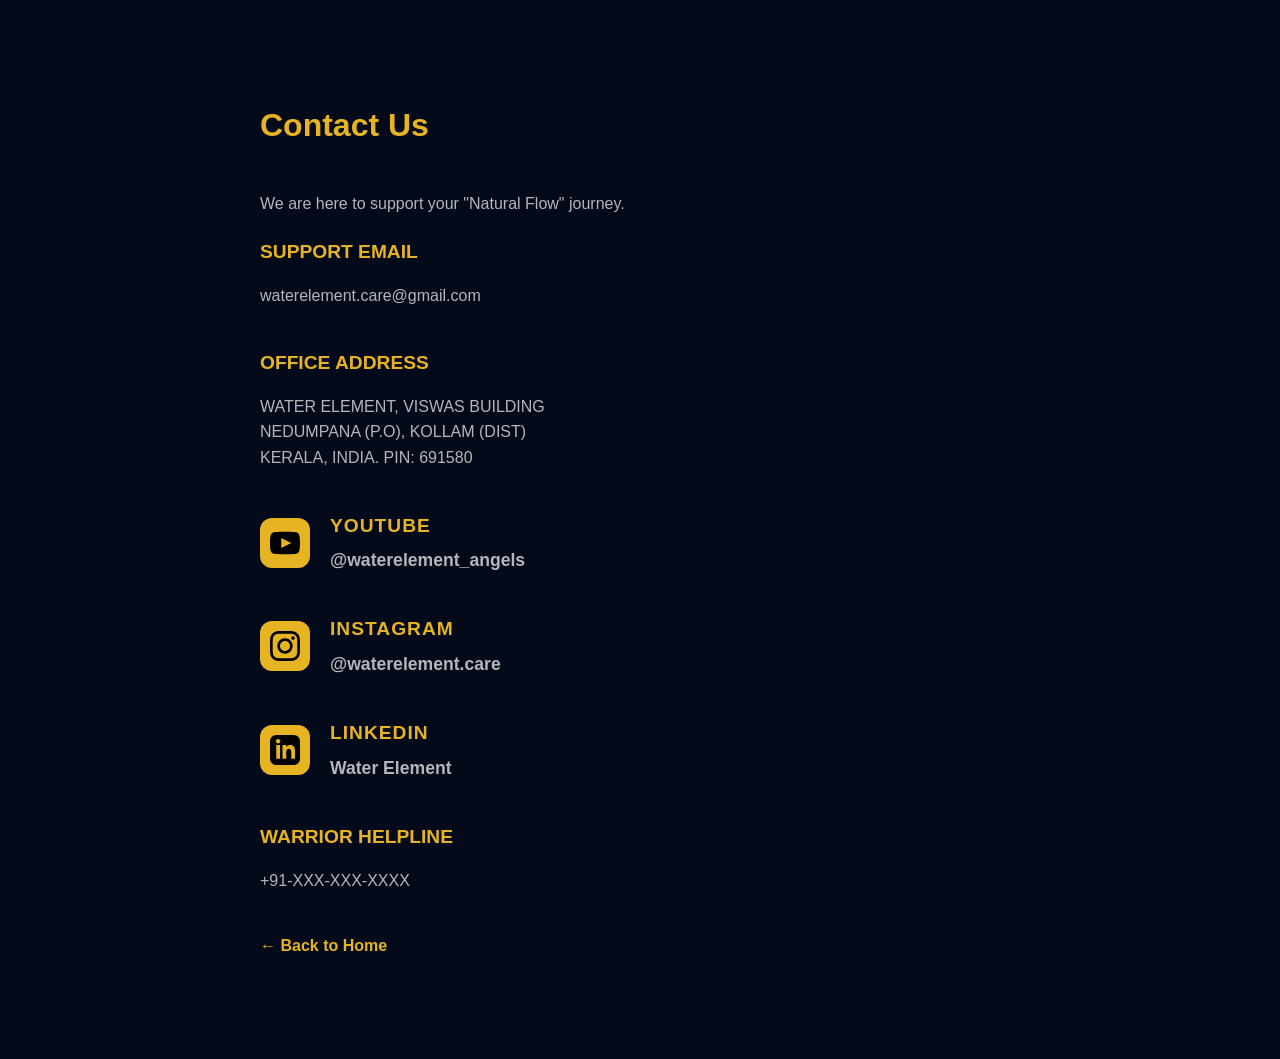
==== contact.html @ 3f307df5 "first commit" ====
<!DOCTYPE html>
<html lang="en">
<head>
    <meta charset="UTF-8">
    <meta name="viewport" content="width=device-width, initial-scale=1.0">
    <title>Contact Us | Water Element</title>
    <link rel="stylesheet" href="style.css">
</head>
<body style="text-align: left; background: var(--bg-dark);">

    <div class="main-container" style="max-width: 800px; padding: 100px 20px;">
        <h1 style="color: var(--gold); margin-bottom: 40px;">Contact Us</h1>
        
        <p style="color: var(--text-secondary); margin-bottom: 20px;">We are here to support your "Natural Flow" journey.</p>

        <section style="margin-bottom: 40px;">
            <h2 style="color: var(--gold); font-size: 1.2rem; margin-bottom: 15px;">SUPPORT EMAIL</h2>
            <p style="color: var(--text-secondary);">waterelement.care@gmail.com</p>
        </section>

        <section style="margin-bottom: 40px;">
            <h2 style="color: var(--gold); font-size: 1.2rem; margin-bottom: 15px;">OFFICE ADDRESS</h2>
            <p style="color: var(--text-secondary);">WATER ELEMENT, VISWAS BUILDING</p>
            <p style="color: var(--text-secondary);">NEDUMPANA (P.O), KOLLAM (DIST)</p>
            <p style="color: var(--text-secondary);">KERALA, INDIA. PIN: 691580</p>
        </section>

        <section style="margin-bottom: 40px; display: flex; align-items: center; gap: 20px;">
            <div style="background: var(--gold); min-width: 50px; height: 50px; border-radius: 12px; display: flex; align-items: center; justify-content: center;">
                <svg viewBox="0 0 24 24" fill="black" width="30" height="30">
                    <path d="M19.615 3.184c-3.604-.246-11.631-.245-15.23 0-3.897.266-4.356 2.62-4.385 8.816.029 6.185.484 8.549 4.385 8.816 3.6.245 11.626.246 15.23 0 3.897-.266 4.356-2.62 4.385-8.816-.029-6.185-.484-8.549-4.385-8.816zm-10.615 12.816v-8l8 4-8 4z"/>
                </svg>
            </div>
            <div>
                <h2 style="color: var(--gold); font-size: 1.2rem; margin-bottom: 5px; letter-spacing: 1px;">YOUTUBE</h2>
                <a href="https://youtube.com/@waterelement_angels?si=xSwjTzjeqmfZu9Gz" target="_blank" style="color: var(--text-secondary); text-decoration: none; font-size: 1.1rem; font-weight: bold;">@waterelement_angels</a>
            </div>
        </section>

        <section style="margin-bottom: 40px; display: flex; align-items: center; gap: 20px;">
            <div style="background: var(--gold); min-width: 50px; height: 50px; border-radius: 12px; display: flex; align-items: center; justify-content: center;">
                <svg viewBox="0 0 24 24" fill="black" width="30" height="30">
                    <path d="M12 2.163c3.204 0 3.584.012 4.85.07 3.252.148 4.771 1.691 4.919 4.919.058 1.265.069 1.645.069 4.849 0 3.205-.012 3.584-.069 4.849-.149 3.225-1.664 4.771-4.919 4.919-1.266.058-1.644.07-4.85.07-3.204 0-3.584-.012-4.849-.07-3.26-.149-4.771-1.699-4.919-4.92-.058-1.265-.07-1.644-.07-4.849 0-3.204.013-3.583.07-4.849.149-3.227 1.664-4.771 4.919-4.919 1.266-.057 1.645-.069 4.849-.069zm0-2.163c-3.259 0-3.667.014-4.947.072-4.358.2-6.78 2.618-6.98 6.98-.059 1.281-.073 1.689-.073 4.948 0 3.259.014 3.668.072 4.948.2 4.358 2.618 6.78 6.98 6.98 1.281.058 1.689.072 4.948.072 3.259 0 3.668-.014 4.948-.072 4.354-.2 6.782-2.618 6.979-6.98.059-1.28.073-1.689.073-4.948 0-3.259-.014-3.667-.072-4.947-.196-4.354-2.617-6.78-6.979-6.98-1.281-.059-1.611-.073-4.947-.073zm0 5.838c-3.403 0-6.162 2.759-6.162 6.162s2.759 6.163 6.162 6.163 6.162-2.759 6.162-6.163c0-3.403-2.759-6.162-6.162-6.162zm0 10.162c-2.209 0-4-1.79-4-4 0-2.209 1.791-4 4-4s4 1.791 4 4c0 2.21-1.791 4-4 4zm6.406-11.845c-.796 0-1.441.645-1.441 1.44s.645 1.44 1.441 1.44c.795 0 1.439-.645 1.439-1.44s-.644-1.44-1.439-1.44z"/></svg>
            </div>
            <div>
                <h2 style="color: var(--gold); font-size: 1.2rem; margin-bottom: 5px; letter-spacing: 1px;">INSTAGRAM</h2>
                <a href="https://www.instagram.com/waterelement.care?igsh=dTJsc2w0Y2I5bW9l&utm_source=ig_contact_invite" target="_blank" style="color: var(--text-secondary); text-decoration: none; font-size: 1.1rem; font-weight: bold;">@waterelement.care</a>
            </div>
        </section>

        <section style="margin-bottom: 40px; display: flex; align-items: center; gap: 20px;">
            <div style="background: var(--gold); min-width: 50px; height: 50px; border-radius: 12px; display: flex; align-items: center; justify-content: center;">
                <svg viewBox="0 0 24 24" fill="black" width="30" height="30">
                    <path d="M19 0h-14c-2.761 0-5 2.239-5 5v14c0 2.761 2.239 5 5 5h14c2.762 0 5-2.239 5-5v-14c0-2.761-2.238-5-5-5zm-11 19h-3v-11h3v11zm-1.5-12.268c-.966 0-1.75-.79-1.75-1.764s.784-1.764 1.75-1.764 1.75.79 1.75 1.764-.783 1.764-1.75 1.764zm13.5 12.268h-3v-5.604c0-3.368-4-3.113-4 0v5.604h-3v-11h3v1.765c1.396-2.586 7-2.777 7 2.476v6.759z"/>
                </svg>
            </div>
            <div>
                <h2 style="color: var(--gold); font-size: 1.2rem; margin-bottom: 5px; letter-spacing: 1px;">LINKEDIN</h2>
                <a href="https://www.linkedin.com/in/water-element-76771b401?utm_source=share_via&utm_content=profile&utm_medium=member_ios" target="_blank" style="color: var(--text-secondary); text-decoration: none; font-size: 1.1rem; font-weight: bold;">Water Element</a>
            </div>
        </section>

        <section style="margin-bottom: 40px;">
            <h2 style="color: var(--gold); font-size: 1.2rem; margin-bottom: 15px;">WARRIOR HELPLINE</h2>
            <p style="color: var(--text-secondary);">+91-XXX-XXX-XXXX</p>
        </section>

        <a href="index.html" style="color: var(--gold); text-decoration: none; font-weight: bold;">← Back to Home</a>
    </div>

</body>
</html>
---- style.css ----
/* 
   WATER ELEMENT LANDING - THE DIVINE GATEWAY
   Author: Neo | Antigravity
   Phase: Check Point 10 (Standalone Sibling Architecture)
*/

:root {
    --bg-dark: #050a1a;
    --bg-accent: #0f172a;
    --gold: #E6B422;
    --text-primary: #ffffff;
    --text-secondary: rgba(255, 255, 255, 0.7);
    --accent-cyan: #00f2ff;
    --glass-bg: rgba(255, 255, 255, 0.05);
    --glass-border: rgba(255, 255, 255, 0.1);
}

* {
    margin: 0;
    padding: 0;
    box-sizing: border-box;
}

body {
    background: radial-gradient(circle at top center, #1b274c 0%, var(--bg-dark) 100%);
    color: var(--text-primary);
    font-family: 'Outfit', sans-serif;
    line-height: 1.6;
    overflow-x: hidden;
}

.main-container {
    max-width: 1200px;
    margin: 0 auto;
    padding: 60px 20px;
}

/* HEADER TITLES */
.header {
    text-align: center;
    margin-bottom: 80px;
}

.main-title {
    font-size: 5rem;
    font-weight: 900;
    color: transparent;
    background: linear-gradient(to bottom, #fff 0%, var(--gold) 100%);
    background-clip: text;
    -webkit-background-clip: text;
    letter-spacing: 12px;
    margin-bottom: 10px;
    text-shadow: 0 0 30px rgba(230, 180, 34, 0.3);
}

.subtitle {
    font-size: 1.2rem;
    color: var(--gold);
    letter-spacing: 5px;
    font-weight: 400;
}

/* SECTIONS */
.section {
    margin-bottom: 120px;
    text-align: center;
}

.section-title {
    font-size: 2.2rem;
    font-weight: 700;
    color: var(--gold);
    margin-bottom: 50px;
    letter-spacing: 3px;
}

/* ROW 1 & 3: SCREENSHOT GRID (3 COL) */
.screenshot-grid {
    display: flex;
    justify-content: center;
    gap: 40px;
    align-items: flex-end;
}

.phone-frame {
    width: 280px;
    border-radius: 40px;
    overflow: hidden;
    border: 8px solid var(--glass-border);
    background: #000;
    box-shadow: 0 30px 60px rgba(0,0,0,0.5);
    transition: transform 0.3s ease;
}

/* 
   THE CLUSTER DESIGN SYSTEM (3-5-3)
*/
.screenshot-cluster {
    display: flex;
    justify-content: center;
    align-items: center;
    height: 650px;
    perspective: 2000px; /* Enhanced depth */
}

.cluster-item {
    border-radius: 30px;
    overflow: hidden;
    border: 3px solid var(--glass-border);
    background: #000;
    box-shadow: 0 20px 50px rgba(0,0,0,0.8);
    transition: all 0.7s cubic-bezier(0.23, 1, 0.32, 1);
    cursor: pointer;
    position: relative;
    z-index: 1;
}

.cluster-item img {
    width: 100%;
    height: 100%;
    object-fit: cover;
    opacity: 0.8;
    transition: opacity 0.5s ease;
}

/* ROW 1: TRINITY & ROW 3: VAULT (3-Item Arc) */
.trinity-cluster .cluster-item, .vault-cluster .cluster-item {
    width: 310px;
    height: 640px;
    margin: 0 -15px; /* Wider spacing */
}

.trinity-cluster .cluster-item:nth-child(1), .vault-cluster .cluster-item:nth-child(1) { transform: rotateY(12deg) scale(0.96); }
.trinity-cluster .cluster-item:nth-child(3), .vault-cluster .cluster-item:nth-child(3) { transform: rotateY(-12deg) scale(0.96); }

.trinity-cluster .cluster-item:nth-child(2), .vault-cluster .cluster-item:nth-child(2) {
    z-index: 5;
    transform: scale(1.08); /* Sophisticated hero scale */
    border-color: var(--gold);
    box-shadow: 0 0 50px rgba(230, 180, 34, 0.4);
}
.trinity-cluster .cluster-item:nth-child(2) img, .vault-cluster .cluster-item:nth-child(2) img { opacity: 1; }

/* ROW 2: DIVINE ANGELS (5-Item Arc) */
.row-angels .cluster-item {
    width: 240px;
    height: 520px;
    margin: 0 -10px; /* Wider spacing to reveal more color/content */
}

.row-angels .cluster-item:nth-child(1) { transform: rotateY(20deg) scale(0.88); }
.row-angels .cluster-item:nth-child(2) { transform: rotateY(10deg) scale(0.94); }
.row-angels .cluster-item:nth-child(4) { transform: rotateY(-10deg) scale(0.94); }
.row-angels .cluster-item:nth-child(5) { transform: rotateY(-20deg) scale(0.88); }

.row-angels .cluster-item:nth-child(3) {
    z-index: 5;
    transform: scale(1.1);
    border-color: var(--gold);
    box-shadow: 0 0 50px rgba(230, 180, 34, 0.4);
}
.row-angels .cluster-item:nth-child(3) img { opacity: 1; }

/* GLOBAL HOVER DYNAMICS */
.cluster-item:hover {
    transform: scale(1.2) rotateY(0deg) translateY(-40px) !important;
    z-index: 25 !important;
    border-color: var(--gold) !important;
    box-shadow: 0 0 100px rgba(230, 180, 34, 0.8) !important;
}

.cluster-item:hover img {
    opacity: 1 !important;
}

/* ABOUT & FEATURES */
.about-section {
    max-width: 1200px;
    margin: 100px auto;
    padding: 0 20px;
    text-align: center;
}

.about-narrative {
    max-width: 800px;
    margin: 0 auto 60px;
    font-size: 1.2rem;
    line-height: 1.8;
    color: var(--text-secondary);
}

.feature-grid {
    display: grid;
    grid-template-columns: repeat(auto-fit, minmax(320px, 1fr));
    gap: 30px;
    margin-top: 50px;
}

.feature-card {
    background: var(--glass-bg);
    border: 1px solid var(--glass-border);
    padding: 2.5rem;
    border-radius: 24px;
    text-align: left;
    transition: all 0.5s cubic-bezier(0.4, 0, 0.2, 1);
    position: relative;
    overflow: hidden;
    backdrop-filter: blur(10px);
}

.feature-card::before {
    content: '';
    position: absolute;
    top: 0;
    left: 0;
    width: 100%;
    height: 100%;
    background: radial-gradient(circle at top right, rgba(230, 180, 34, 0.1), transparent);
    opacity: 0;
    transition: opacity 0.5s ease;
}

.feature-card:hover {
    transform: translateY(-12px);
    border-color: var(--gold);
    box-shadow: 0 20px 40px rgba(0, 0, 0, 0.4), 0 0 20px rgba(230, 180, 34, 0.2);
}

.feature-card:hover::before {
    opacity: 1;
}

.feature-card h3 {
    color: var(--gold);
    font-size: 1.1rem;
    margin-bottom: 15px;
    letter-spacing: 2px;
    font-weight: 900;
}

.feature-card p {
    color: var(--text-secondary);
    font-size: 0.95rem;
    line-height: 1.6;
    margin: 0;
}

/* ACCESS BUTTONS */
.store-buttons {
    display: flex;
    justify-content: center;
    gap: 30px;
}

.store-btn {
    position: relative;
    overflow: hidden;
    background: rgba(30, 41, 59, 0.8);
    backdrop-filter: blur(10px);
    border: 1px solid var(--glass-border);
    padding: 25px 40px;
    border-radius: 20px;
    text-decoration: none;
    color: white;
    width: 360px;
    transition: all 0.3s ease;
    text-align: center;
}

.store-btn:hover {
    background: var(--gold);
    color: black;
    transform: translateY(-5px);
}

.btn-subtext {
    display: block;
    font-size: 0.8rem;
    opacity: 0.6;
    letter-spacing: 1px;
}

.btn-maintext {
    font-size: 1.5rem;
    font-weight: 700;
}

.beta-ribbon {
    position: absolute;
    top: 32px;
    right: -70px;
    background: var(--gold);
    color: black;
    width: 300px;
    padding: 4px 0;
    font-size: 0.6rem;
    font-weight: 900;
    text-transform: uppercase;
    letter-spacing: 1px;
    transform: rotate(45deg);
    text-align: center;
    box-shadow: 0 5px 10px rgba(0,0,0,0.3);
    pointer-events: none;
    z-index: 10;
}

/* FOOTER */
.footer {
    margin-top: 100px;
    padding-top: 60px;
    border-top: 1px solid var(--glass-border);
}

.footer-links {
    display: grid;
    grid-template-columns: 1fr 1fr 1fr 1fr;
    gap: 40px;
    text-align: left;
    margin-bottom: 60px;
}

.footer-column h3 {
    color: var(--gold);
    font-size: 1rem;
    margin-bottom: 20px;
    letter-spacing: 2px;
}

.footer-column a, .footer-column p {
    display: block;
    color: var(--text-secondary);
    text-decoration: none;
    margin-bottom: 10px;
    font-size: 0.9rem;
}

.footer-column a:hover {
    color: var(--gold);
}

.footer-vessel-video {
    width: 150px;
    height: 150px;
    border-radius: 50%;
    object-fit: cover;
    border: 3px solid var(--glass-border);
    box-shadow: 0 0 30px rgba(230, 180, 34, 0.3);
    float: right;
}

.footer-bottom {
    text-align: center;
    border-top: 1px solid rgba(255,255,255,0.05);
    padding-top: 40px;
}

.encryption-badge {
    display: inline-block;
    border: 1px solid var(--accent-cyan);
    color: var(--accent-cyan);
    padding: 5px 15px;
    border-radius: 20px;
    font-size: 0.7rem;
    letter-spacing: 2px;
    margin-bottom: 20px;
}

.footer-bottom p {
    font-size: 0.8rem;
    opacity: 0.4;
}

@media (max-width: 900px) {
    .main-title { font-size: 3rem; letter-spacing: 6px; }
    .screenshot-grid, .store-buttons, .footer-links { flex-direction: column; align-items: center; }
    .screenshot-cluster { height: auto; flex-direction: column; }
    .cluster-item { margin: 20px 0; }
}
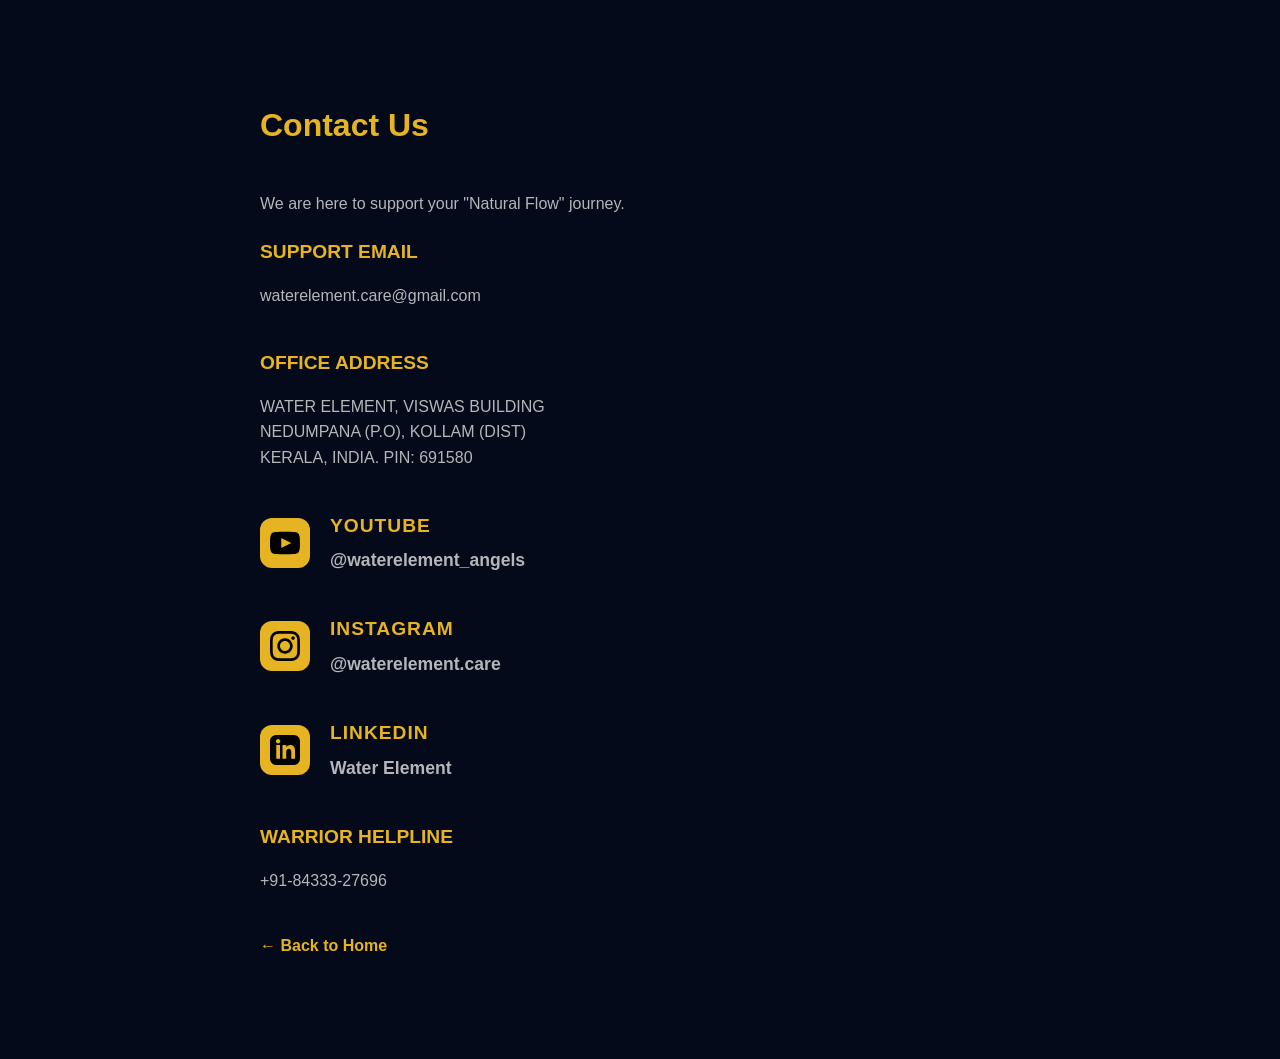
==== commit 8d30c967: "add contact number in website" ====
--- a/contact.html
+++ b/contact.html
@@ -3,7 +3,27 @@
 <head>
     <meta charset="UTF-8">
     <meta name="viewport" content="width=device-width, initial-scale=1.0">
-    <title>Contact Us | Water Element</title>
+
+    <!-- Primary SEO -->
+    <title>Contact Us | Water Element – AI Ayurveda App | waterelement.in</title>
+    <meta name="description" content="Contact Water Element – India's leading AI Ayurveda wellness platform. Reach us via email, Instagram, YouTube or LinkedIn. Visit waterelement.in">
+    <meta name="keywords" content="Water Element contact, waterelement.in, Ayurveda app support, contact Jiyana AI, Water Element India, Ayurveda wellness contact">
+    <meta name="robots" content="index, follow">
+    <link rel="canonical" href="https://waterelement.in/contact.html">
+
+    <!-- Open Graph -->
+    <meta property="og:type" content="website">
+    <meta property="og:url" content="https://waterelement.in/contact.html">
+    <meta property="og:title" content="Contact Water Element | AI Ayurveda Wellness">
+    <meta property="og:description" content="Get in touch with Water Element – India's most advanced AI Ayurveda platform.">
+    <meta property="og:image" content="https://waterelement.in/assets/logo.jpg">
+
+    <!-- Twitter Card -->
+    <meta name="twitter:card" content="summary">
+    <meta name="twitter:title" content="Contact Water Element | AI Ayurveda Wellness">
+    <meta name="twitter:description" content="Get in touch with Water Element – India's most advanced AI Ayurveda platform.">
+    <meta name="twitter:image" content="https://waterelement.in/assets/logo.jpg">
+
     <link rel="stylesheet" href="style.css">
 </head>
 <body style="text-align: left; background: var(--bg-dark);">
@@ -62,7 +82,7 @@
 
         <section style="margin-bottom: 40px;">
             <h2 style="color: var(--gold); font-size: 1.2rem; margin-bottom: 15px;">WARRIOR HELPLINE</h2>
-            <p style="color: var(--text-secondary);">+91-XXX-XXX-XXXX</p>
+            <p style="color: var(--text-secondary);">+91-84333-27696</p>
         </section>
 
         <a href="index.html" style="color: var(--gold); text-decoration: none; font-weight: bold;">← Back to Home</a>
